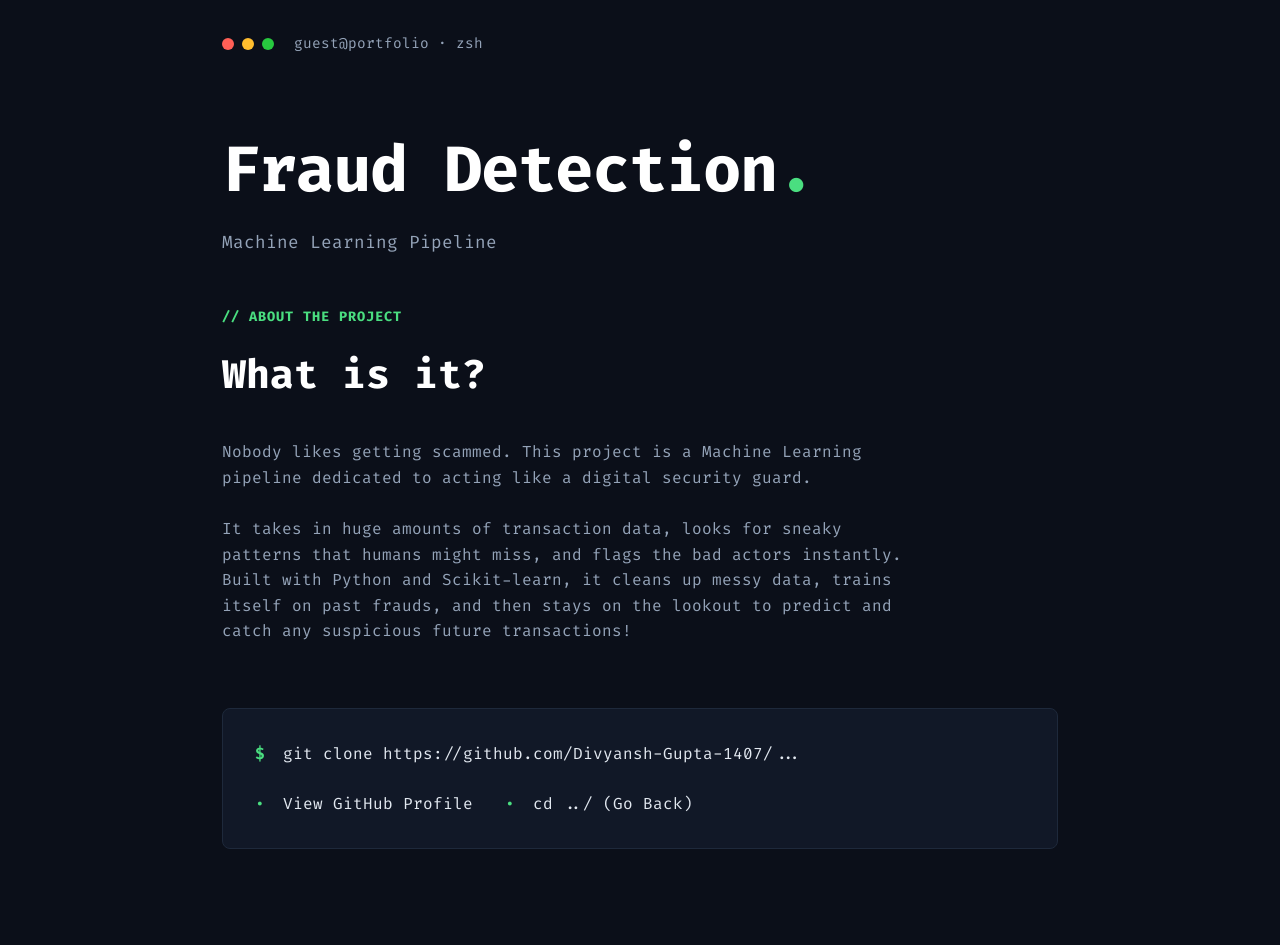
==== fraud-detection.html @ 29a85215 "Initial commit for portfolio" ====
<!DOCTYPE html>
<html lang="en">
<head>
    <meta charset="UTF-8">
    <meta name="viewport" content="width=device-width, initial-scale=1.0">
    <title>Fraud Detection Pipeline</title>
    <link rel="stylesheet" href="styles.css">
</head>
<body>

    <div class="top-nav">
        <div class="mac-dots">
            <span class="dot red"></span>
            <span class="dot yellow"></span>
            <span class="dot green"></span>
        </div>
        <div class="nav-title">guest@portfolio · zsh</div>
    </div>

    <header class="hero">
        <div class="hero-text">
            <h1>Fraud Detection<span class="green-dot">.</span></h1>
            <p>Machine Learning Pipeline</p>
        </div>
    </header>

    <section class="section">
        <div class="section-label">// ABOUT THE PROJECT</div>
        <h2 class="section-title">What is it?</h2>
        <p class="section-desc">
            Nobody likes getting scammed. This project is a Machine Learning pipeline dedicated to acting like a digital security guard.<br><br>
            It takes in huge amounts of transaction data, looks for sneaky patterns that humans might miss, and flags the bad actors instantly. Built with Python and Scikit-learn, it cleans up messy data, trains itself on past frauds, and then stays on the lookout to predict and catch any suspicious future transactions!
        </p>

        <div class="contact-box" style="margin-top: 4rem;">
            <div class="contact-cmd">
                <span class="prompt">$</span> git clone https://github.com/Divyansh-Gupta-1407/...
            </div>
            <div class="social-links">
                <div><span class="social-dot">•</span> <a href="https://github.com/Divyansh-Gupta-1407/" target="_blank">View GitHub Profile</a></div>
                <div><span class="social-dot">•</span> <a href="index.html">cd ../ (Go Back)</a></div>
            </div>
        </div>
    </section>

</body>
</html>
---- styles.css ----
@import url('https://fonts.googleapis.com/css2?family=Fira+Code:wght@400;500;700&display=swap');

:root {
    --bg-color: #0b0f19;
    --text-main: #e2e8f0;
    --text-muted: #94a3b8;
    --accent-green: #4ade80;
    --term-bg: #111827;
    --term-border: #1e293b;
    --box-border: #334155;
}

* {
    box-sizing: border-box;
    margin: 0;
    padding: 0;
}

body {
    background-color: var(--bg-color);
    color: var(--text-main);
    font-family: 'Fira Code', monospace;
    line-height: 1.6;
    padding: 2rem;
    max-width: 900px;
    margin: 0 auto;
}

/* Top Navigation */
.top-nav {
    display: flex;
    align-items: center;
    margin-bottom: 4rem;
}

.mac-dots {
    display: flex;
    gap: 8px;
    margin-right: 20px;
}

.dot {
    width: 12px;
    height: 12px;
    border-radius: 50%;
}
.dot.red { background-color: #ff5f56; }
.dot.yellow { background-color: #ffbd2e; }
.dot.green { background-color: #27c93f; }

.nav-title {
    color: var(--text-muted);
    font-size: 0.9rem;
}

/* Hero Section */
.hero {
    margin-bottom: 3rem;
    display: flex;
    align-items: center;
    gap: 2rem;
}

.hero-text {
    flex-grow: 1;
}

.hero h1 {
    font-size: 4rem;
    font-weight: 700;
    margin-bottom: 0.5rem;
    letter-spacing: -1px;
    color: #ffffff;
}

.green-dot {
    color: var(--accent-green);
}

.hero p {
    color: var(--text-muted);
    font-size: 1.1rem;
}

.profile-photo {
    width: 120px;
    height: 120px;
    border-radius: 50%;
    border: 2px solid var(--term-border);
    object-fit: cover;
    background-color: var(--term-bg);
}

/* Terminal Box */
.term-box {
    background-color: var(--term-bg);
    border: 1px solid var(--term-border);
    border-radius: 8px;
    overflow: hidden;
    margin-bottom: 4rem;
}

.term-header {
    display: flex;
    justify-content: space-between;
    padding: 0.8rem 1.2rem;
    border-bottom: 1px solid var(--term-border);
    font-size: 0.85rem;
    color: var(--text-muted);
}

.term-status .online {
    color: var(--accent-green);
}

.term-body {
    padding: 1.5rem;
    font-size: 0.95rem;
}

.cmd {
    color: var(--text-main);
    margin-top: 1.2rem;
}
.cmd:first-child {
    margin-top: 0;
}

.prompt {
    color: var(--accent-green);
    font-weight: bold;
    margin-right: 8px;
}

.out {
    color: var(--text-muted);
    margin-top: 0.3rem;
    margin-bottom: 1.2rem;
    padding-left: 1rem;
}

.out a {
    color: var(--text-main);
    text-decoration: none;
    transition: all 0.2s;
}

.out a:hover {
    color: var(--accent-green);
}

/* Cursor */
.cursor {
    display: inline-block;
    width: 0.6em;
    height: 1.2em;
    background-color: var(--accent-green);
    animation: blink 1s step-end infinite;
    vertical-align: text-bottom;
}

@keyframes blink {
    0%, 100% { opacity: 1; }
    50% { opacity: 0; }
}

/* Section Common */
.section {
    margin-bottom: 4rem;
}

.section-label {
    color: var(--accent-green);
    font-size: 0.85rem;
    font-weight: bold;
    margin-bottom: 1rem;
    letter-spacing: 1px;
}

.section-title {
    font-size: 2.5rem;
    font-weight: 700;
    margin-bottom: 2rem;
    color: #ffffff;
}

.section-desc {
    color: var(--text-muted);
    font-size: 1rem;
    margin-bottom: 2rem;
    max-width: 700px;
}

/* Projects Grid */
.project-grid {
    display: grid;
    grid-template-columns: repeat(auto-fit, minmax(350px, 1fr));
    /* The first project box touches the bottom border of the top block in the image, but let's just use borders */
    border-top: 1px solid var(--term-border);
    border-left: 1px solid var(--term-border);
}

.project-card {
    border-bottom: 1px solid var(--term-border);
    border-right: 1px solid var(--term-border);
    padding: 2rem;
    background-color: transparent;
    display: flex;
    flex-direction: column;
    text-decoration: none;
    cursor: pointer;
    transition: all 0.2s ease-in-out;
}

.project-card:hover {
    background-color: rgba(74, 222, 128, 0.08); /* faint green highlight */
    transform: translateY(-4px);
}

.project-header {
    display: flex;
    justify-content: space-between;
    align-items: center;
    margin-bottom: 1.5rem;
}

.project-cmd {
    color: var(--text-main);
    font-weight: bold;
    font-size: 1.1rem;
}

.project-stars {
    color: var(--text-muted);
    font-size: 0.85rem;
}

.project-desc {
    color: var(--text-muted);
    font-size: 0.95rem;
    margin-bottom: 2rem;
    flex-grow: 1;
}

.project-tags {
    display: flex;
    gap: 0.8rem;
    margin-bottom: 2rem;
    flex-wrap: wrap;
}

.project-tag {
    font-size: 0.75rem;
    color: var(--text-muted);
    border: 1px solid var(--box-border);
    border-radius: 16px;
    padding: 4px 12px;
}

.project-link {
    color: var(--accent-green);
    text-decoration: none;
    font-size: 0.9rem;
    display: inline-block;
}

.project-card:hover .project-link {
    text-decoration: underline;
}

/* Tech Stack Grid */
.stack-grid {
    display: grid;
    grid-template-columns: repeat(auto-fit, minmax(200px, 1fr));
    gap: 1.5rem;
}

.stack-box {
    border: 1px solid var(--box-border);
    border-radius: 8px;
    padding: 1.5rem;
    background-color: transparent;
}

.stack-box h3 {
    color: var(--text-muted);
    font-size: 0.8rem;
    text-transform: uppercase;
    letter-spacing: 1px;
    margin-bottom: 1.5rem;
}

.stack-list {
    list-style: none;
}

.stack-list li {
    margin-bottom: 0.8rem;
    display: flex;
    align-items: center;
    color: var(--text-main);
}

.stack-list li::before {
    content: ">";
    color: var(--accent-green);
    margin-right: 10px;
    font-weight: bold;
}

/* Contact Box */
.contact-box {
    background-color: var(--term-bg);
    border: 1px solid var(--term-border);
    border-radius: 8px;
    padding: 2rem;
    margin-bottom: 2rem;
}

.contact-cmd {
    color: var(--text-main);
    margin-bottom: 1.5rem;
}

.social-links {
    display: flex;
    gap: 2rem;
    color: var(--text-muted);
}

.social-links a {
    color: var(--text-main);
    text-decoration: none;
}

.social-links a:hover {
    color: var(--accent-green);
}

.social-dot {
    color: var(--accent-green);
    margin-right: 8px;
}

/* Footer */
.footer {
    display: flex;
    justify-content: flex-start;
    gap: 1.5rem;
    color: var(--text-muted);
    font-size: 0.8rem;
    margin-top: 4rem;
    padding-bottom: 2rem;
}

/* Responsive */
@media (max-width: 768px) {
    .hero {
        flex-direction: column-reverse;
        align-items: flex-start;
    }
    .hero h1 { font-size: 3rem; }
    .section-title { font-size: 2rem; }
    .social-links { flex-direction: column; gap: 1rem; }
    .project-grid {
        grid-template-columns: 1fr;
        border-left: none;
        border-top: none;
    }
    .project-card {
        border: 1px solid var(--term-border);
        border-radius: 8px;
        margin-bottom: 1rem;
    }
}
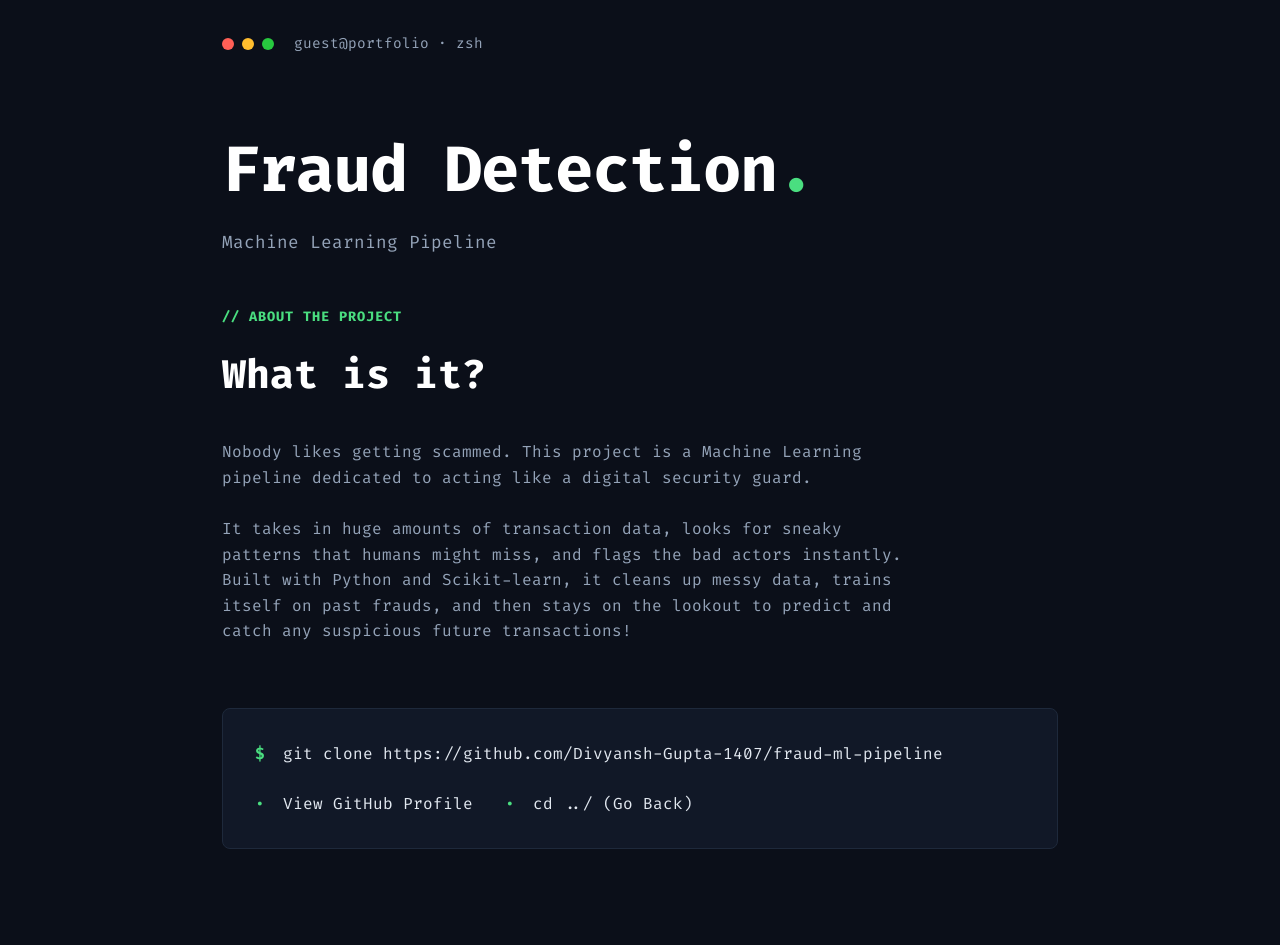
==== commit eec62425: "changes in fraud-detection" ====
--- a/fraud-detection.html
+++ b/fraud-detection.html
@@ -34,10 +34,10 @@
 
         <div class="contact-box" style="margin-top: 4rem;">
             <div class="contact-cmd">
-                <span class="prompt">$</span> git clone https://github.com/Divyansh-Gupta-1407/...
+                <span class="prompt">$</span> git clone https://github.com/Divyansh-Gupta-1407/fraud-ml-pipeline
             </div>
             <div class="social-links">
-                <div><span class="social-dot">•</span> <a href="https://github.com/Divyansh-Gupta-1407/" target="_blank">View GitHub Profile</a></div>
+                <div><span class="social-dot">•</span> <a href="https://github.com/Divyansh-Gupta-1407/fraud-ml-pipeline" target="_blank">View GitHub Profile</a></div>
                 <div><span class="social-dot">•</span> <a href="index.html">cd ../ (Go Back)</a></div>
             </div>
         </div>
--- a/styles.css
+++ b/styles.css
@@ -40,9 +40,15 @@
 }
 
 .dot {
+    display: inline-block;
     width: 12px;
     height: 12px;
     border-radius: 50%;
+    cursor: pointer;
+    transition: opacity 0.15s ease;
+}
+.dot:hover {
+    opacity: 0.75;
 }
 .dot.red { background-color: #ff5f56; }
 .dot.yellow { background-color: #ffbd2e; }
@@ -116,6 +122,9 @@
 .term-body {
     padding: 1.5rem;
     font-size: 0.95rem;
+    max-height: 280px;
+    overflow-y: auto;
+    scroll-behavior: smooth;
 }
 
 .cmd {
@@ -152,11 +161,11 @@
 /* Cursor */
 .cursor {
     display: inline-block;
-    width: 0.6em;
-    height: 1.2em;
+    width: 8px;
+    height: 15px;
     background-color: var(--accent-green);
     animation: blink 1s step-end infinite;
-    vertical-align: text-bottom;
+    vertical-align: middle;
 }
 
 @keyframes blink {
@@ -328,13 +337,16 @@
     color: var(--text-muted);
 }
 
-.social-links a {
-    color: var(--text-main);
-    text-decoration: none;
-}
-
-.social-links a:hover {
-    color: var(--accent-green);
+.social-links a, .contact-cmd a,
+.social-links a:visited, .contact-cmd a:visited {
+    color: var(--text-main);
+    text-decoration: none;
+}
+
+.social-links a:hover, .contact-cmd a:hover,
+.social-links a:focus, .contact-cmd a:focus {
+    color: var(--accent-green);
+    text-decoration: none;
 }
 
 .social-dot {
